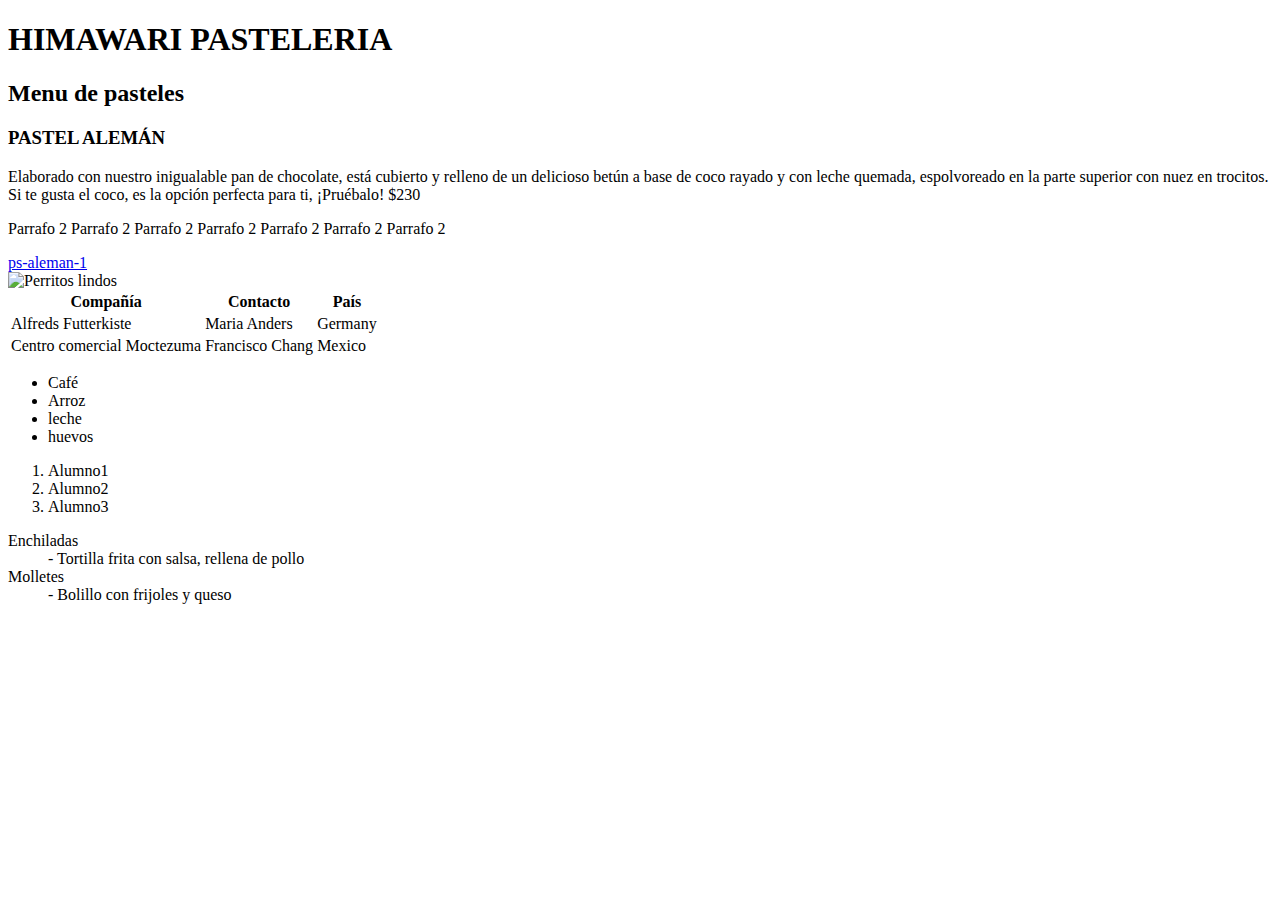
==== 06-HTML/main.html @ ba2ffdb8 "add html" ====
<!DOCTYPE html>
<html lang="en">
<head>
    <meta charset="UTF-8">
    <meta http-equiv="X-UA-Compatible" content="IE=edge">
    <meta name="viewport" content="width=device-width, initial-scale=1.0">
    <title>Práctica 1 LaunchX</title>
</head>
<body>
    <!-- Headings -->
    <h1>HIMAWARI PASTELERIA</h1>
    <h2>Menu de pasteles</h2>
    <h3>PASTEL ALEMÁN</h3>

    <!-- Parrafos -->
    <p>Elaborado con nuestro inigualable pan de chocolate, está cubierto y relleno de un delicioso betún a base de coco rayado y con leche quemada, espolvoreado en la parte superior con nuez en trocitos. Si te gusta el coco, es la opción perfecta para ti, ¡Pruébalo!
        $230</p>

    <p>Parrafo 2 Parrafo 2 Parrafo 2 Parrafo 2 Parrafo 2 Parrafo 2 Parrafo 2 </p>

    <!-- Links / Enlaces -->
    <a href="C:\Users\Jair\Documents\LaunchX-InnovaccionVirtual\FrontEnd\06-HTML\imagenes" target="blank">ps-aleman-1</a>
    <br>

    <!-- Imágenes -->
    <img src="https://i.imgur.com/84QT6os.jpeg" alt="Perritos lindos" width="350px" height="350px">

    <!-- Tablas -->
    <table>
        <tr>
            <th>Compañía</th>
            <th>Contacto</th>
            <th>País</th>
        </tr>
        <tr>
            <td>Alfreds Futterkiste</td>
            <td>Maria Anders</td>
            <td>Germany</td>
        </tr>
        <tr>
            <td>Centro comercial Moctezuma</td>
            <td>Francisco Chang</td>
            <td>Mexico</td>
        </tr>
    </table>

    <!-- Listas -->
    <ul>
        <li>Café</li>
        <li>Arroz</li>
        <li>leche</li>
        <li>huevos</li>
    </ul>

    <ol>
        <li>Alumno1</li>
        <li>Alumno2</li>
        <li>Alumno3</li>
    </ol>

    <dl>
        <dt>Enchiladas</dt>
        <dd>- Tortilla frita con salsa, rellena de pollo</dd>
        <dt>Molletes</dt>
        <dd>- Bolillo con frijoles y queso</dd>

    </dl>

</body>
</html>
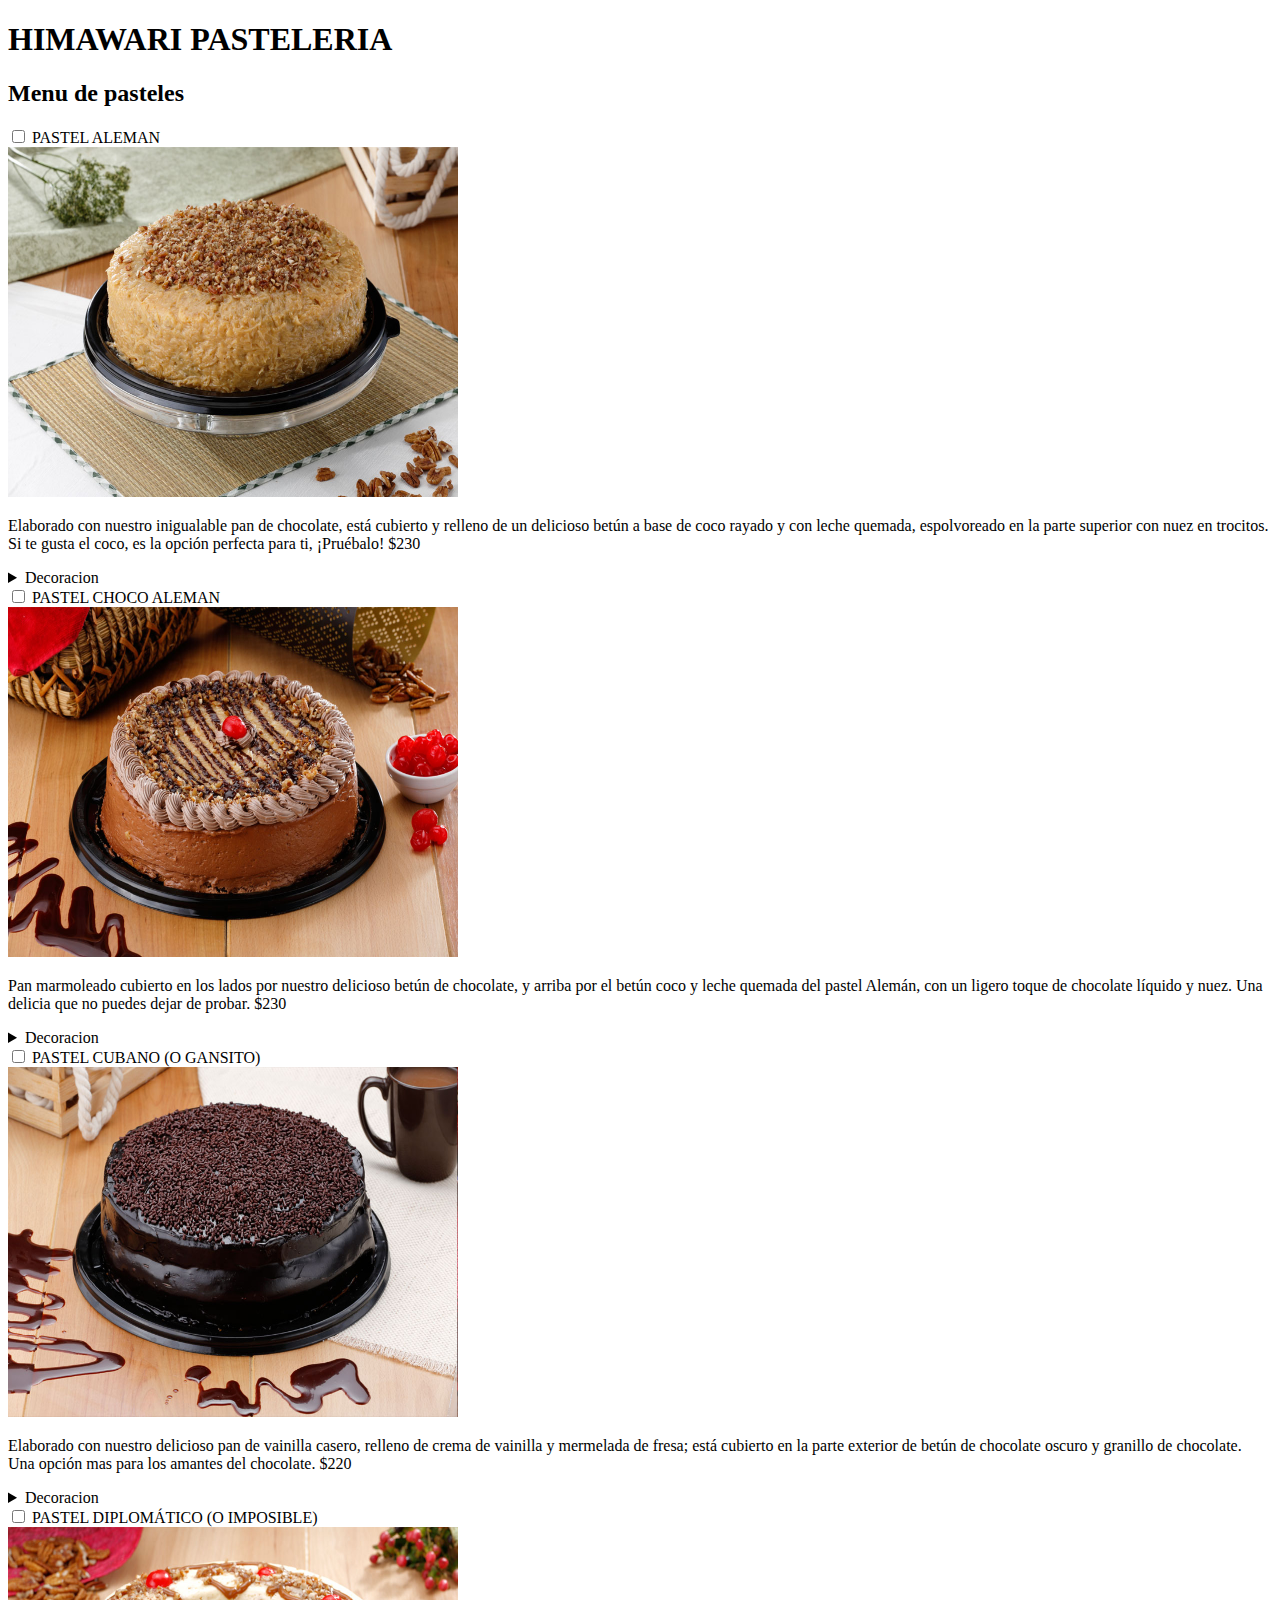
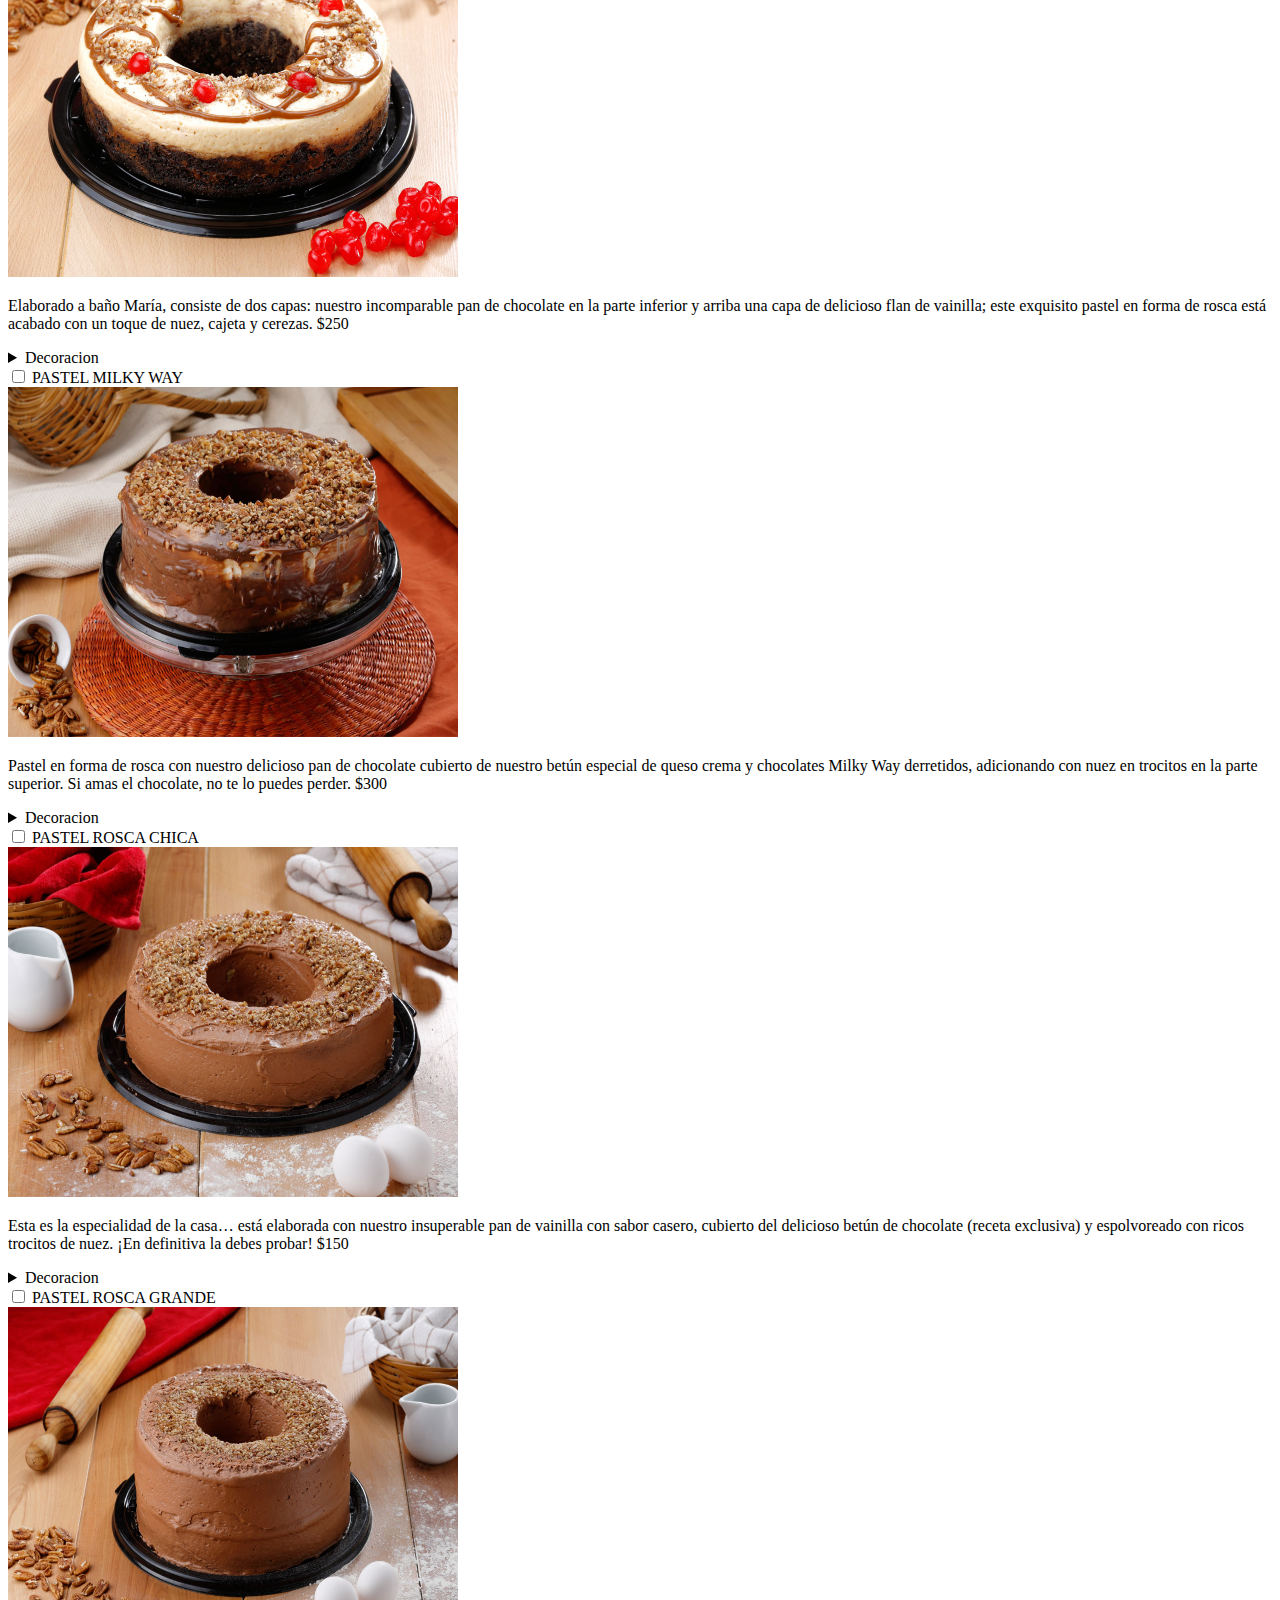
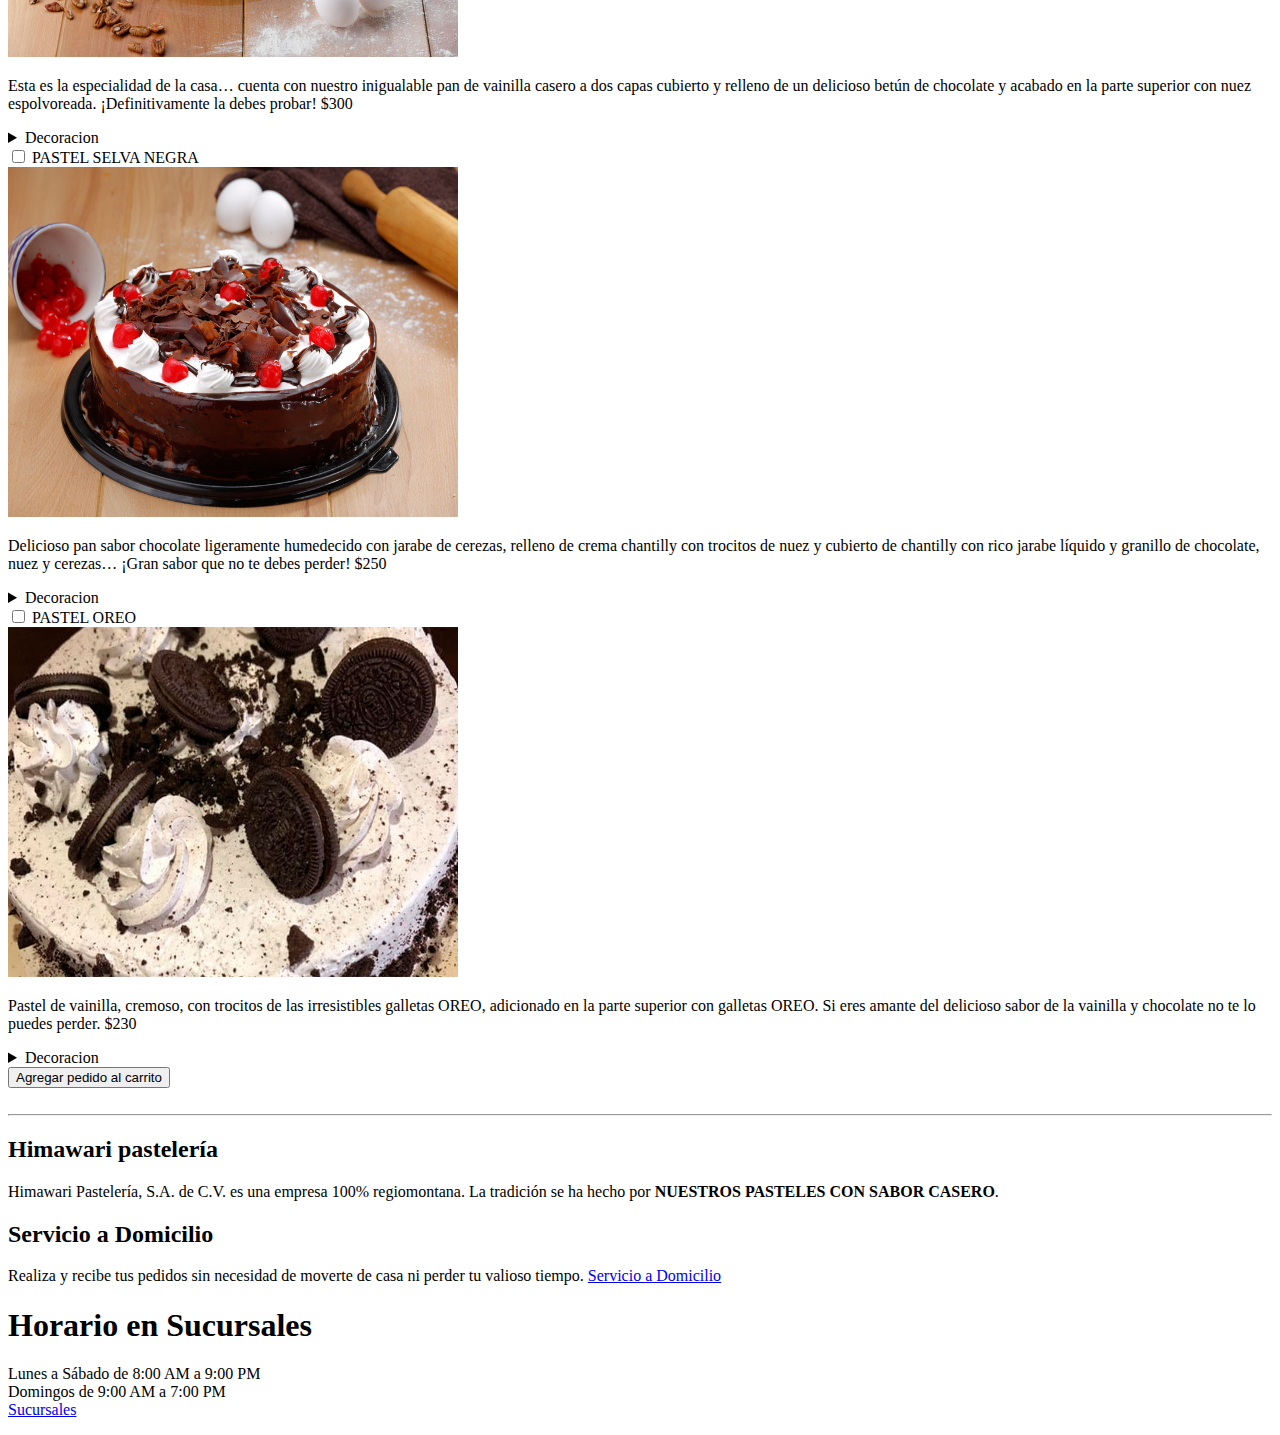
==== commit 730c4e7e: "se agrego marcado html" ====
--- a/06-HTML/main.html
+++ b/06-HTML/main.html
@@ -4,67 +4,428 @@
     <meta charset="UTF-8">
     <meta http-equiv="X-UA-Compatible" content="IE=edge">
     <meta name="viewport" content="width=device-width, initial-scale=1.0">
-    <title>Práctica 1 LaunchX</title>
+    <title>Elementos compuestos</title>
 </head>
 <body>
     <!-- Headings -->
     <h1>HIMAWARI PASTELERIA</h1>
-    <h2>Menu de pasteles</h2>
-    <h3>PASTEL ALEMÁN</h3>
-
+    <h2>Menu de pasteles</h2>   
+<div class="pastel_aleman">
+    <input type="checkbox" id="pastel1" name="aleman" value="aleman">
+    <label for="aleman">PASTEL ALEMAN</label><br>
+    <!-- Imágenes -->
+    <img src="imagenes/ps-aleman-1.jpg" alt="Pastel aleman" width="450px" height="350px">
     <!-- Parrafos -->
     <p>Elaborado con nuestro inigualable pan de chocolate, está cubierto y relleno de un delicioso betún a base de coco rayado y con leche quemada, espolvoreado en la parte superior con nuez en trocitos. Si te gusta el coco, es la opción perfecta para ti, ¡Pruébalo!
         $230</p>
-
-    <p>Parrafo 2 Parrafo 2 Parrafo 2 Parrafo 2 Parrafo 2 Parrafo 2 Parrafo 2 </p>
-
-    <!-- Links / Enlaces -->
-    <a href="C:\Users\Jair\Documents\LaunchX-InnovaccionVirtual\FrontEnd\06-HTML\imagenes" target="blank">ps-aleman-1</a>
-    <br>
-
-    <!-- Imágenes -->
-    <img src="https://i.imgur.com/84QT6os.jpeg" alt="Perritos lindos" width="350px" height="350px">
-
-    <!-- Tablas -->
-    <table>
-        <tr>
-            <th>Compañía</th>
-            <th>Contacto</th>
-            <th>País</th>
-        </tr>
-        <tr>
-            <td>Alfreds Futterkiste</td>
-            <td>Maria Anders</td>
-            <td>Germany</td>
-        </tr>
-        <tr>
-            <td>Centro comercial Moctezuma</td>
-            <td>Francisco Chang</td>
-            <td>Mexico</td>
-        </tr>
-    </table>
-
-    <!-- Listas -->
-    <ul>
-        <li>Café</li>
-        <li>Arroz</li>
-        <li>leche</li>
-        <li>huevos</li>
-    </ul>
-
-    <ol>
-        <li>Alumno1</li>
-        <li>Alumno2</li>
-        <li>Alumno3</li>
-    </ol>
-
-    <dl>
-        <dt>Enchiladas</dt>
-        <dd>- Tortilla frita con salsa, rellena de pollo</dd>
-        <dt>Molletes</dt>
-        <dd>- Bolillo con frijoles y queso</dd>
-
-    </dl>
-
+        <div class="decoracion">
+            <details> <summary>Decoracion</summary>
+ <div> <label for="decoracion">Primer Adorno</label>
+       <select id="decoracion" name="decoracion"><br>
+        <option value="ninguno">ninguno </option>
+        <option value="cerezas">cerezas $23</option>
+        <option value="chocolate">barra de chocolate $60</option>
+        <option value="mango">mango $34</option>
+        <option value="fresa">fresa $55</option>
+    </select><br><br>
+</div>
+<div> <label for="decoracion">Segundo Adorno</label>
+    <select id="decoracion" name="decoracion"><br>
+        <option value="ninguno">ninguno </option>
+        <option value="cerezas">cerezas $23</option>
+        <option value="chocolate">barra de chocolate $60</option>
+        <option value="mango">mango $34</option>
+        <option value="fresa">fresa $55</option>
+ </select><br><br>
+</div>
+<div> <label for="decoracion">Tercer Adorno</label>
+    <select id="decoracion" name="decoracion"><br>
+        <option value="ninguno">ninguno </option>
+        <option value="cerezas">cerezas $23</option>
+        <option value="chocolate">barra de chocolate $60</option>
+        <option value="mango">mango $34</option>
+        <option value="fresa">fresa $55</option>
+ </select><br><br>
+</div>
+<div>
+    <label for="mensaje_pastel"> Escribe el mensaque que tendra el pastel $15</label>
+    <br>
+    <input type="text" id="mensaje_pastel" name="mensaje_pastel">
+    <br><br>
+</div>
+</div>
+</div></details>
+<div class="pastel_choco_aleman">
+    <input type="checkbox" id="pastel2" name="choco_aleman" value="choco_aleman">
+    <label for="pastel2">PASTEL CHOCO ALEMAN</label><br>
+    <!-- Imágenes -->
+    <img src="imagenes/ps-choco-aleman.jpg" alt="Pastel aleman" width="450px" height="350px">
+    <!-- Parrafos -->
+    <p>Pan marmoleado cubierto en los lados por nuestro delicioso betún de chocolate, y arriba por el betún coco y leche quemada del pastel Alemán, con un ligero toque de chocolate líquido y nuez. Una delicia que no puedes dejar de probar.
+        $230</p>
+        <div class="decoracion">
+            <details> <summary>Decoracion</summary>
+ <div> <label for="decoracion">Primer Adorno</label>
+       <select id="decoracion" name="decoracion"><br>
+        <option value="ninguno">ninguno </option>
+        <option value="cerezas">cerezas $23</option>
+        <option value="chocolate">barra de chocolate $60</option>
+        <option value="mango">mango $34</option>
+        <option value="fresa">fresa $55</option>
+    </select><br><br>
+</div>
+<div> <label for="decoracion">Segundo Adorno</label>
+    <select id="decoracion" name="decoracion"><br>
+        <option value="ninguno">ninguno </option>
+        <option value="cerezas">cerezas $23</option>
+        <option value="chocolate">barra de chocolate $60</option>
+        <option value="mango">mango $34</option>
+        <option value="fresa">fresa $55</option>
+ </select><br><br>
+</div>
+<div> <label for="decoracion">Tercer Adorno</label>
+    <select id="decoracion" name="decoracion"><br>
+        <option value="ninguno">ninguno </option>
+        <option value="cerezas">cerezas $23</option>
+        <option value="chocolate">barra de chocolate $60</option>
+        <option value="mango">mango $34</option>
+        <option value="fresa">fresa $55</option>
+ </select><br><br>
+</div>
+<div>
+    <label for="mensaje_pastel"> Escribe el mensaque que tendra el pastel $15</label>
+    <br>
+    <input type="text" id="mensaje_pastel" name="mensaje_pastel">
+    <br><br>
+</div>
+</div></details>
+</div>
+<div class="pastel_cubano">
+    <input type="checkbox" id="pastel3" name="cubano" value="cubano">
+    <label for="pastel3">PASTEL CUBANO (O GANSITO)</label><br>
+    <!-- Imágenes -->
+    <img src="imagenes/ps-cubano-1.jpg" alt="Pastel aleman" width="450px" height="350px">
+    <!-- Parrafos -->
+    <p>Elaborado con nuestro delicioso pan de vainilla casero, relleno de crema de vainilla y mermelada de fresa; está cubierto en la parte exterior de betún de chocolate oscuro y granillo de chocolate. Una opción mas para los amantes del chocolate.
+        $220</p>
+        <div class="decoracion">
+            <details> <summary>Decoracion</summary>
+ <div> <label for="decoracion">Primer Adorno</label>
+       <select id="decoracion" name="decoracion"><br>
+        <option value="ninguno">ninguno </option>
+        <option value="cerezas">cerezas $23</option>
+        <option value="chocolate">barra de chocolate $60</option>
+        <option value="mango">mango $34</option>
+        <option value="fresa">fresa $55</option>
+    </select><br><br>
+</div>
+<div> <label for="decoracion">Segundo Adorno</label>
+    <select id="decoracion" name="decoracion"><br>
+        <option value="ninguno">ninguno </option>
+        <option value="cerezas">cerezas $23</option>
+        <option value="chocolate">barra de chocolate $60</option>
+        <option value="mango">mango $34</option>
+        <option value="fresa">fresa $55</option>
+ </select><br><br>
+</div>
+<div> <label for="decoracion">Tercer Adorno</label>
+    <select id="decoracion" name="decoracion"><br>
+        <option value="ninguno">ninguno </option>
+        <option value="cerezas">cerezas $23</option>
+        <option value="chocolate">barra de chocolate $60</option>
+        <option value="mango">mango $34</option>
+        <option value="fresa">fresa $55</option>
+ </select><br><br>
+</div>
+<div>
+    <label for="mensaje_pastel"> Escribe el mensaque que tendra el pastel $15</label>
+    <br>
+    <input type="text" id="mensaje_pastel" name="mensaje_pastel">
+    <br><br>
+</div>
+</div></details>
+</div>
+<div class="pastel_diplomatico">
+    <input type="checkbox" id="pastel5" name="diplomatico" value="diplomatico">
+    <label for="pastel5">PASTEL DIPLOMÁTICO (O IMPOSIBLE)</label><br>
+    <!-- Imágenes -->
+    <img src="imagenes/ps-diplomatico-2.jpg" alt="Pastel aleman" width="450px" height="350px">
+    <!-- Parrafos -->
+    <p>Elaborado a baño María, consiste de dos capas: nuestro incomparable pan de chocolate en la parte inferior y arriba una capa de delicioso flan de vainilla; este exquisito pastel en forma de rosca está acabado con un toque de nuez, cajeta y cerezas.
+        $250</p>
+        <div class="decoracion">
+            <details> <summary>Decoracion</summary>
+ <div> <label for="decoracion">Primer Adorno</label>
+       <select id="decoracion" name="decoracion"><br>
+        <option value="ninguno">ninguno </option>
+        <option value="cerezas">cerezas $23</option>
+        <option value="chocolate">barra de chocolate $60</option>
+        <option value="mango">mango $34</option>
+        <option value="fresa">fresa $55</option>
+    </select><br><br>
+</div>
+<div> <label for="decoracion">Segundo Adorno</label>
+    <select id="decoracion" name="decoracion"><br>
+        <option value="ninguno">ninguno </option>
+        <option value="cerezas">cerezas $23</option>
+        <option value="chocolate">barra de chocolate $60</option>
+        <option value="mango">mango $34</option>
+        <option value="fresa">fresa $55</option>
+ </select><br><br>
+</div>
+<div> <label for="decoracion">Tercer Adorno</label>
+    <select id="decoracion" name="decoracion"><br>
+        <option value="ninguno">ninguno </option>
+        <option value="cerezas">cerezas $23</option>
+        <option value="chocolate">barra de chocolate $60</option>
+        <option value="mango">mango $34</option>
+        <option value="fresa">fresa $55</option>
+ </select><br><br>
+</div>
+<div>
+    <label for="mensaje_pastel"> Escribe el mensaque que tendra el pastel $15</label>
+    <br>
+    <input type="text" id="mensaje_pastel" name="mensaje_pastel">
+    <br><br>
+</div>
+</div></details>
+</div>
+<div class="pastel_milky_way">
+    <input type="checkbox" id="pastel6" name="milky" value="milky">
+    <label for="pastel6">PASTEL MILKY WAY</label><br>
+    <!-- Imágenes -->
+    <img src="imagenes/ps-milky-way-1-1.jpg" alt="Pastel milky Way" width="450px" height="350px">
+    <!-- Parrafos -->
+    <p>Pastel en forma de rosca con nuestro delicioso pan de chocolate cubierto de nuestro betún especial de queso crema y chocolates Milky Way derretidos, adicionando con nuez en trocitos en la parte superior. Si amas el chocolate, no te lo puedes perder.
+        $300</p>
+        <div class="decoracion">
+            <details> <summary>Decoracion</summary>
+ <div> <label for="decoracion">Primer Adorno</label>
+       <select id="decoracion" name="decoracion"><br>
+        <option value="ninguno">ninguno </option>
+        <option value="cerezas">cerezas $23</option>
+        <option value="chocolate">barra de chocolate $60</option>
+        <option value="mango">mango $34</option>
+        <option value="fresa">fresa $55</option>
+    </select><br><br>
+</div>
+<div> <label for="decoracion">Segundo Adorno</label>
+    <select id="decoracion" name="decoracion"><br>
+        <option value="ninguno">ninguno </option>
+        <option value="cerezas">cerezas $23</option>
+        <option value="chocolate">barra de chocolate $60</option>
+        <option value="mango">mango $34</option>
+        <option value="fresa">fresa $55</option>
+ </select><br><br>
+</div>
+<div> <label for="decoracion">Tercer Adorno</label>
+    <select id="decoracion" name="decoracion"><br>
+        <option value="ninguno">ninguno </option>
+        <option value="cerezas">cerezas $23</option>
+        <option value="chocolate">barra de chocolate $60</option>
+        <option value="mango">mango $34</option>
+        <option value="fresa">fresa $55</option>
+ </select><br><br>
+</div>
+<div>
+    <label for="mensaje_pastel"> Escribe el mensaque que tendra el pastel $15</label>
+    <br>
+    <input type="text" id="mensaje_pastel" name="mensaje_pastel">
+    <br><br>
+</div>
+</div></details>
+</div>
+<div class="pastel_rosca_chica">
+    <input type="checkbox" id="pastel7" name="rosca_chica" value="rosca_chica">
+    <label for="pastel6">PASTEL ROSCA CHICA</label><br>
+    <!-- Imágenes -->
+    <img src="imagenes/ps-rosca-chica-1.jpg" alt="rosca chica" width="450px" height="350px">
+    <!-- Parrafos -->
+    <p>Esta es la especialidad de la casa… está elaborada con nuestro insuperable pan de vainilla con sabor casero, cubierto del delicioso betún de chocolate (receta exclusiva) y espolvoreado con ricos trocitos de nuez. ¡En definitiva la debes probar!
+        $150</p>
+        <div class="decoracion">
+            <details> <summary>Decoracion</summary>
+ <div> <label for="decoracion">Primer Adorno</label>
+       <select id="decoracion" name="decoracion"><br>
+        <option value="ninguno">ninguno </option>
+        <option value="cerezas">cerezas $23</option>
+        <option value="chocolate">barra de chocolate $60</option>
+        <option value="mango">mango $34</option>
+        <option value="fresa">fresa $55</option>
+    </select><br><br>
+</div>
+<div> <label for="decoracion">Segundo Adorno</label>
+    <select id="decoracion" name="decoracion"><br>
+        <option value="ninguno">ninguno </option>
+        <option value="cerezas">cerezas $23</option>
+        <option value="chocolate">barra de chocolate $60</option>
+        <option value="mango">mango $34</option>
+        <option value="fresa">fresa $55</option>
+ </select><br><br>
+</div>
+<div> <label for="decoracion">Tercer Adorno</label>
+    <select id="decoracion" name="decoracion"><br>
+        <option value="ninguno">ninguno </option>
+        <option value="cerezas">cerezas $23</option>
+        <option value="chocolate">barra de chocolate $60</option>
+        <option value="mango">mango $34</option>
+        <option value="fresa">fresa $55</option>
+ </select><br><br>
+</div>
+<div>
+    <label for="mensaje_pastel"> Escribe el mensaque que tendra el pastel $15</label>
+    <br>
+    <input type="text" id="mensaje_pastel" name="mensaje_pastel">
+    <br><br>
+</div>
+</div></details>
+</div>
+<div class="pastel_rosca_grande">
+    <input type="checkbox" id="pastel8" name="rosca_grande" value="rosca_grande">
+    <label for="pastel8">PASTEL ROSCA GRANDE</label><br>
+    <!-- Imágenes -->
+    <img src="imagenes/ps-rosca-grande-1.jpg" alt="rosca grande" width="450px" height="350px">
+    <!-- Parrafos -->
+    <p>Esta es la especialidad de la casa… cuenta con nuestro inigualable pan de vainilla casero a dos capas cubierto y relleno de un delicioso betún de chocolate y acabado en la parte superior con nuez espolvoreada. ¡Definitivamente la debes probar!
+        $300</p>
+        <div class="decoracion">
+            <details> <summary>Decoracion</summary>
+ <div> <label for="decoracion">Primer Adorno</label>
+       <select id="decoracion" name="decoracion"><br>
+        <option value="ninguno">ninguno </option>
+        <option value="cerezas">cerezas $23</option>
+        <option value="chocolate">barra de chocolate $60</option>
+        <option value="mango">mango $34</option>
+        <option value="fresa">fresa $55</option>
+    </select><br><br>
+</div>
+<div> <label for="decoracion">Segundo Adorno</label>
+    <select id="decoracion" name="decoracion"><br>
+        <option value="ninguno">ninguno </option>
+        <option value="cerezas">cerezas $23</option>
+        <option value="chocolate">barra de chocolate $60</option>
+        <option value="mango">mango $34</option>
+        <option value="fresa">fresa $55</option>
+ </select><br><br>
+</div>
+<div> <label for="decoracion">Tercer Adorno</label>
+    <select id="decoracion" name="decoracion"><br>
+        <option value="ninguno">ninguno </option>
+        <option value="cerezas">cerezas $23</option>
+        <option value="chocolate">barra de chocolate $60</option>
+        <option value="mango">mango $34</option>
+        <option value="fresa">fresa $55</option>
+ </select><br><br>
+</div>
+<div>
+    <label for="mensaje_pastel"> Escribe el mensaque que tendra el pastel $15</label>
+    <br>
+    <input type="text" id="mensaje_pastel" name="mensaje_pastel">
+    <br><br>
+</div>
+</div></details>
+</div>
+<div class="pastel_selva_negra">
+    <input type="checkbox" id="pastel9" name="selva_negra" value="selva_negra">
+    <label for="pastel9">PASTEL SELVA NEGRA</label><br>
+    <!-- Imágenes -->
+    <img src="imagenes/ps-selva-negra-1.jpg" alt="rosca grande" width="450px" height="350px">
+    <!-- Parrafos -->
+    <p>Delicioso pan sabor chocolate ligeramente humedecido con jarabe de cerezas, relleno de crema chantilly con trocitos de nuez y cubierto de chantilly con rico jarabe líquido y granillo de chocolate, nuez y cerezas… ¡Gran sabor que no te debes perder!
+        $250</p>
+        <div class="decoracion">
+            <details> <summary>Decoracion</summary>
+ <div> <label for="decoracion">Primer Adorno</label>
+       <select id="decoracion" name="decoracion"><br>
+        <option value="ninguno">ninguno </option>
+        <option value="cerezas">cerezas $23</option>
+        <option value="chocolate">barra de chocolate $60</option>
+        <option value="mango">mango $34</option>
+        <option value="fresa">fresa $55</option>
+    </select><br><br>
+</div>
+<div> <label for="decoracion">Segundo Adorno</label>
+    <select id="decoracion" name="decoracion"><br>
+        <option value="ninguno">ninguno </option>
+        <option value="cerezas">cerezas $23</option>
+        <option value="chocolate">barra de chocolate $60</option>
+        <option value="mango">mango $34</option>
+        <option value="fresa">fresa $55</option>
+ </select><br><br>
+</div>
+<div> <label for="decoracion">Tercer Adorno</label>
+    <select id="decoracion" name="decoracion"><br>
+        <option value="ninguno">ninguno </option>
+        <option value="cerezas">cerezas $23</option>
+        <option value="chocolate">barra de chocolate $60</option>
+        <option value="mango">mango $34</option>
+        <option value="fresa">fresa $55</option>
+ </select><br><br>
+</div>
+<div>
+    <label for="mensaje_pastel"> Escribe el mensaque que tendra el pastel $15</label>
+    <br>
+    <input type="text" id="mensaje_pastel" name="mensaje_pastel">
+    <br><br>
+</div>
+</div></details>
+</div>
+<div class="pastel_oreo">
+    <input type="checkbox" id="pastel9" name="oreo" value="oreo">
+    <label for="pastel10">PASTEL OREO</label><br>
+    <!-- Imágenes -->
+    <img src="imagenes/pastel-oreo-900x600-1.jpg" alt="oreo" width="450px" height="350px">
+    <!-- Parrafos -->
+    <p>Pastel de vainilla, cremoso, con trocitos de las irresistibles galletas OREO, adicionado en la parte superior con galletas OREO. Si eres amante del delicioso sabor de la vainilla y chocolate no te lo puedes perder.
+        $230</p>
+        <div class="decoracion">
+            <details> <summary>Decoracion</summary>
+ <div> <label for="decoracion">Primer Adorno</label>
+       <select id="decoracion" name="decoracion"><br>
+        <option value="ninguno">ninguno </option>
+        <option value="cerezas">cerezas $23</option>
+        <option value="chocolate">barra de chocolate $60</option>
+        <option value="mango">mango $34</option>
+        <option value="fresa">fresa $55</option>
+    </select><br><br>
+</div>
+<div> <label for="decoracion">Segundo Adorno</label>
+    <select id="decoracion" name="decoracion"><br>
+        <option value="ninguno">ninguno </option>
+        <option value="cerezas">cerezas $23</option>
+        <option value="chocolate">barra de chocolate $60</option>
+        <option value="mango">mango $34</option>
+        <option value="fresa">fresa $55</option>
+ </select><br><br>
+</div>
+<div> <label for="decoracion">Tercer Adorno</label>
+    <select id="decoracion" name="decoracion"><br>
+        <option value="ninguno">ninguno </option>
+        <option value="cerezas">cerezas $23</option>
+        <option value="chocolate">barra de chocolate $60</option>
+        <option value="mango">mango $34</option>
+        <option value="fresa">fresa $55</option>
+ </select><br><br>
+</div>
+<div>
+    <label for="mensaje_pastel"> Escribe el mensaque que tendra el pastel $15</label>
+    <br>
+    <input type="text" id="mensaje_pastel" name="mensaje_pastel">
+    <br><br>
+</div>
+</div></details>
+</div>
+<div>
+    <input type="button" id="pedido" name="pedido" value="Agregar pedido al carrito" onclick="alert('Su pedido se agrego al carrito');"><br><br>
+</div>
+<hr>
+<div>
+    <h2>Himawari pastelería</h2>
+    <p>Himawari Pastelería, S.A. de C.V. es una empresa 100% regiomontana. La tradición se ha hecho por <strong><span style="font-family: 'Amatic SC';"><span class="slogan">NUESTROS PASTELES CON SABOR CASERO</span></span></strong>.</p>
+    <h2>Servicio a Domicilio</h2>
+    <p>Realiza y recibe tus pedidos sin necesidad de moverte de casa ni perder tu valioso tiempo. <a rel="noopener noreferrer" href="https://github.com/JairCoronado?tab=repositories" target="_blank;">Servicio a Domicilio</a></p>
+    <h1>Horario en Sucursales</h1>
+    <p>Lunes a Sábado de 8:00 AM a 9:00 PM<br> Domingos de 9:00 AM a 7:00 PM<br> <a href="https://github.com/JairCoronado?tab=repositories">Sucursales</a></p>
+</div>
 </body>
 </html>